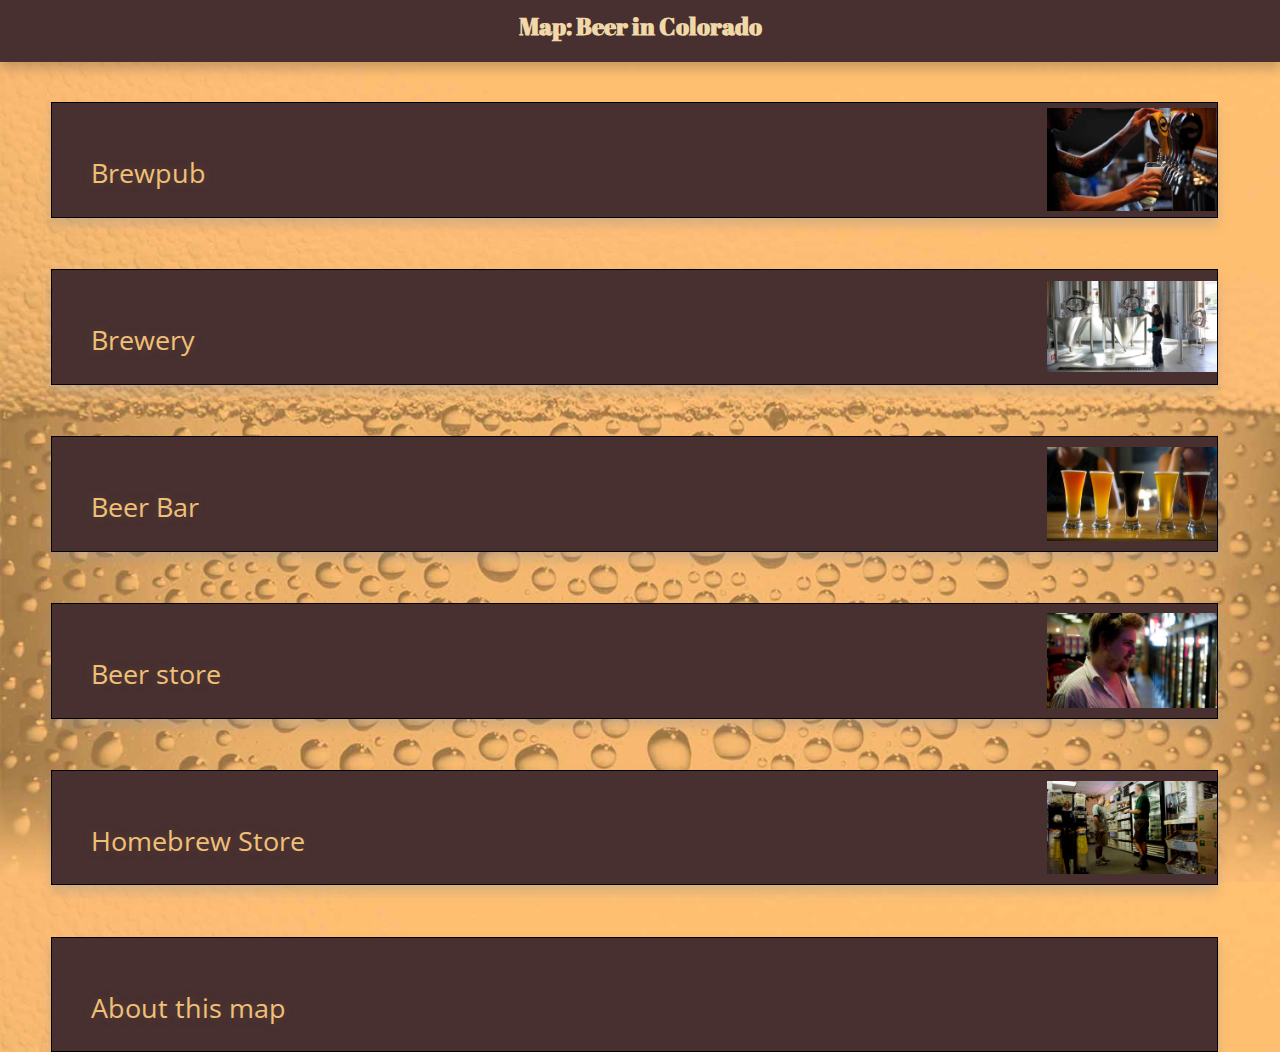
==== index.html @ f09e449c "flash page sync" ====
<!DOCTYPE html>
<html>
<head>
	<title>Beer</title>
	<link href='http://fonts.googleapis.com/css?family=Open+Sans:800|Abril+Fatface' rel='stylesheet' type='text/css'>

	<style>
	body, html {
	margin:0;
	padding:0;
	width: 100%;
	height: 98%;
	}


body {
		background: url(./img/beer-2.jpg) #F0C078 top left no-repeat repeat;
		background-size: auto 100%;	
}

.wrapper {
	margin:0 auto;
	}


	h2 {
		font-family: 'Abril Fatface', Helvetica, cursive;
		font-size: 1.5em;
		text-align: center;
		display: block;
		width: 100%;
		top: -20px;
		left: 0px;
		position: relative;
		padding-top: 10px;
		padding-bottom: 20px;
		box-shadow: 0px 7px 10px rgba(120, 96, 72, 0.37);
		background: #483030;
		color: #F0D8A8;

	}
	.list a {
		font-family: 'Open Sans', serif;
		font-size: 1.7em;
		float: left;
		display: inline;
		width: 88%;
		text-align: left;
		margin-left: 4%;
		margin-right: 4%;
		margin-bottom: 4%;
		padding-top: 4%;
		padding-left: 3%;
		padding-bottom: 2%;
		border: 1px black solid;
		text-decoration: none;
		color: #F0C078;
		text-shadow: 0px 0px 10px rgba(120, 96, 72, 0.37);
		box-shadow: 0px 7px 10px rgba(150, 150, 150, 0.37);
		background-size: 170px;	
 	 overflow: hidden;

	}

	.one {background: url(./img/brewpub.jpg) #483030 right center no-repeat;}
	.two {background: url(./img/brewery.jpg) #483030 right center no-repeat;}
	.three {background: url(./img/bar.jpg) #483030 right center no-repeat;}
	.four {background: url(./img/store.jpg) #483030 right center no-repeat;}
	.five {background: url(./img/homebrew.jpg) #483030 right center no-repeat;}
	.six { background:#483030;}





	</style>
</head>
<body>
<div class="wrapper">
<h2>Map: Beer in Colorado</h2>

<div class="list">
	<a href="#" class="one">Brewpub</a>
	<a href="#" class="two">Brewery</a>
	<a href="#" class="three">Beer Bar</a>
	<a href="#" class="four">Beer store</a>
	<a href="#" class="five">Homebrew Store</a>
	<a href="#" class="six">About this map</a>
</div>

</div>


</body>
</html>
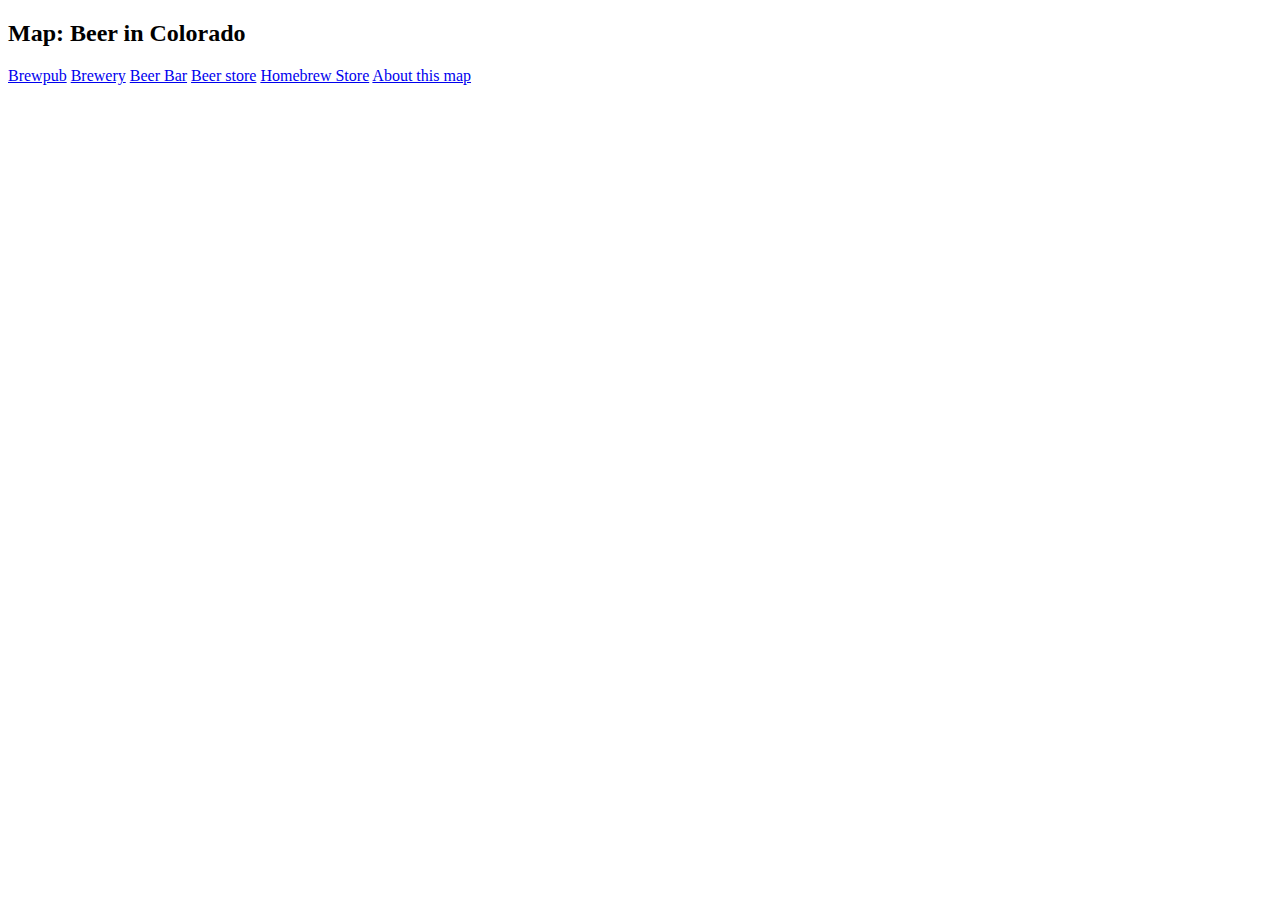
==== commit d91df14c: "made into a flask app" ====
--- a/index.html
+++ b/index.html
@@ -3,89 +3,18 @@
 <head>
 	<title>Beer</title>
 	<link href='http://fonts.googleapis.com/css?family=Open+Sans:800|Abril+Fatface' rel='stylesheet' type='text/css'>
-
-	<style>
-	body, html {
-	margin:0;
-	padding:0;
-	width: 100%;
-	height: 98%;
-	}
-
-
-body {
-		background: url(./img/beer-2.jpg) #F0C078 top left no-repeat repeat;
-		background-size: auto 100%;	
-}
-
-.wrapper {
-	margin:0 auto;
-	}
-
-
-	h2 {
-		font-family: 'Abril Fatface', Helvetica, cursive;
-		font-size: 1.5em;
-		text-align: center;
-		display: block;
-		width: 100%;
-		top: -20px;
-		left: 0px;
-		position: relative;
-		padding-top: 10px;
-		padding-bottom: 20px;
-		box-shadow: 0px 7px 10px rgba(120, 96, 72, 0.37);
-		background: #483030;
-		color: #F0D8A8;
-
-	}
-	.list a {
-		font-family: 'Open Sans', serif;
-		font-size: 1.7em;
-		float: left;
-		display: inline;
-		width: 88%;
-		text-align: left;
-		margin-left: 4%;
-		margin-right: 4%;
-		margin-bottom: 4%;
-		padding-top: 4%;
-		padding-left: 3%;
-		padding-bottom: 2%;
-		border: 1px black solid;
-		text-decoration: none;
-		color: #F0C078;
-		text-shadow: 0px 0px 10px rgba(120, 96, 72, 0.37);
-		box-shadow: 0px 7px 10px rgba(150, 150, 150, 0.37);
-		background-size: 170px;	
- 	 overflow: hidden;
-
-	}
-
-	.one {background: url(./img/brewpub.jpg) #483030 right center no-repeat;}
-	.two {background: url(./img/brewery.jpg) #483030 right center no-repeat;}
-	.three {background: url(./img/bar.jpg) #483030 right center no-repeat;}
-	.four {background: url(./img/store.jpg) #483030 right center no-repeat;}
-	.five {background: url(./img/homebrew.jpg) #483030 right center no-repeat;}
-	.six { background:#483030;}
-
-
-
-
-
-	</style>
 </head>
 <body>
-<div class="wrapper">
+<div class=wrapper>
 <h2>Map: Beer in Colorado</h2>
 
-<div class="list">
-	<a href="#" class="one">Brewpub</a>
-	<a href="#" class="two">Brewery</a>
-	<a href="#" class="three">Beer Bar</a>
-	<a href="#" class="four">Beer store</a>
-	<a href="#" class="five">Homebrew Store</a>
-	<a href="#" class="six">About this map</a>
+<div class=list>
+	<a href=./map-one/ class=one>Brewpub</a>
+	<a href=# class=two>Brewery</a>
+	<a href=# class=three>Beer Bar</a>
+	<a href=# class=four>Beer store</a>
+	<a href=# class=five>Homebrew Store</a>
+	<a href=# class=six>About this map</a>
 </div>
 
 </div>
